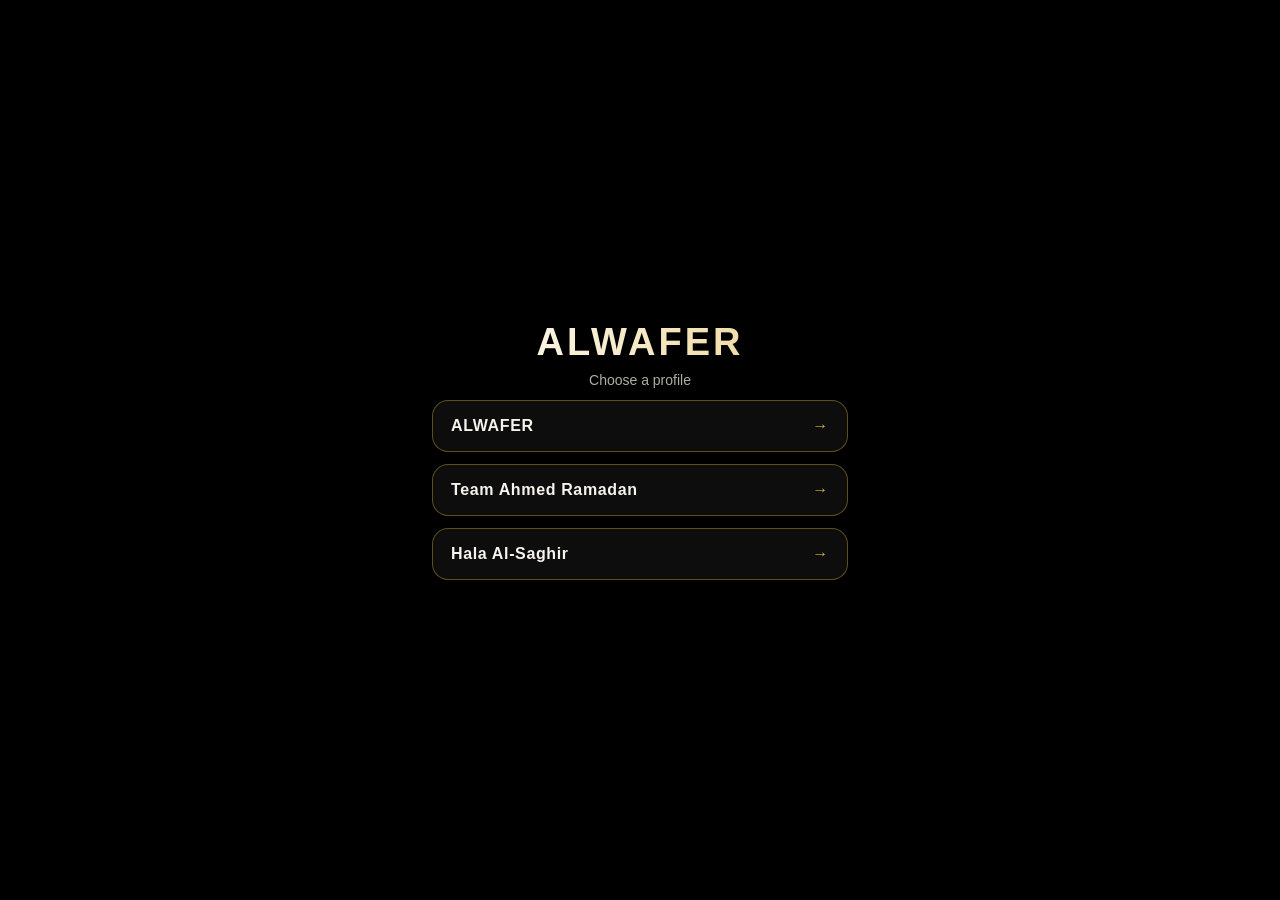
==== index.html @ 509f0a4c "fix(public): hard-lock artwork renderer inline in index.html (no card path) Root cause: server is pr" ====
<!DOCTYPE html>
<html lang="en">
<head>
  <meta charset="utf-8" />
  <meta name="viewport" content="width=device-width, initial-scale=1, viewport-fit=cover" />
  <meta name="theme-color" content="#000000" />
  <meta name="color-scheme" content="dark" />
  <title>ALWAFER</title>
  <meta name="description" content="Official ALWAFER Agency links, channels, and joining access." />
  <meta property="og:title" content="ALWAFER" />
  <meta property="og:description" content="Official links, channels, and agency access." />
  <meta property="og:type" content="website" />
  <meta property="og:image" content="/assets/page-alwafer.png" />
  <link rel="icon" href="data:image/svg+xml,%3Csvg xmlns='http://www.w3.org/2000/svg' viewBox='0 0 64 64'%3E%3Crect width='64' height='64' rx='16' fill='%230a0a0c'/%3E%3Ctext x='50%25' y='54%25' font-size='34' font-family='Georgia,serif' fill='%23d4af37' text-anchor='middle' dominant-baseline='middle'%3EA%3C/text%3E%3C/svg%3E" />

  <!-- CRITICAL inline styles: the visible artwork layer does NOT depend on any
       external CSS, so a stale cached stylesheet can never produce a card UI. -->
  <style>
    html,body{margin:0;padding:0;background:#000;min-height:100%}
    body{font-family:ui-sans-serif,-apple-system,"Segoe UI",Roboto,"Helvetica Neue",Arial,"Noto Sans","Noto Sans Arabic",sans-serif;color:#f5f3ec;-webkit-font-smoothing:antialiased}
    #app{min-height:100vh;min-height:100dvh}
    .profile-art-shell{min-height:100vh;min-height:100dvh;display:flex;align-items:center;justify-content:center;background:#000;padding:16px 0}
    .artwork-frame{position:relative;width:100%;max-width:440px;margin:0 auto;background:#000;line-height:0}
    .profile-art{display:block;width:100%;height:auto;-webkit-user-drag:none;user-select:none}
    .hotspot{position:absolute;display:block;background:transparent;border:0;border-radius:12px;-webkit-tap-highlight-color:transparent;z-index:2}
    .hotspot.is-disabled{cursor:default}
    .hotspot:focus-visible{outline:2px solid #d4af37;outline-offset:2px}
    .artwork-frame.debug .hotspot{background:rgba(212,175,55,.22);outline:1px solid #d4af37}
    .artwork-frame.debug .hotspot.is-disabled{background:rgba(255,80,80,.22);outline:1px solid #ff5050}
    .visually-hidden{position:absolute!important;width:1px;height:1px;padding:0;margin:-1px;overflow:hidden;clip:rect(0,0,0,0);white-space:nowrap;border:0}
    .selector-shell{max-width:460px;margin:0 auto;min-height:100vh;min-height:100dvh;display:flex;flex-direction:column;justify-content:center;padding:32px 22px;text-align:center}
    .selector-title{font-size:clamp(28px,9vw,38px);font-weight:800;letter-spacing:.08em;margin:0;background:linear-gradient(92deg,#fff,#ecd28a);-webkit-background-clip:text;background-clip:text;color:transparent}
    .selector-sub{color:#b0ada4;margin:8px 0 0;font-size:14px}
    .selector-item{display:flex;align-items:center;justify-content:space-between;margin-top:12px;padding:16px 18px;border-radius:16px;text-decoration:none;color:#f5f3ec;background:rgba(255,255,255,.05);border:1px solid rgba(212,175,55,.4);font-weight:800;letter-spacing:.04em}
    .selector-item .arw{color:#d4af37}
  </style>
  <!-- Optional full stylesheet (new immutable filename). Critical CSS above
       already guarantees the artwork renders without it. -->
  <link rel="stylesheet" href="styles.artwork.v2.css" />
</head>
<body>
  <div id="app"><noscript>Please enable JavaScript to view this page.</noscript></div>

  <!-- ===================================================================
       INLINE public renderer. The visible page is ONE <img class="profile-art">
       plus transparent <a class="hotspot"> overlays. There is NO external
       public JS dependency, so the page can never render a CSS/card UI even if
       a stale app.js/styles.css is cached. Link enable/URL state is enhanced
       from data/link-settings.json (regions stay active by default).
       =================================================================== -->
  <script>
  (function () {
    "use strict";
    var ART = { mustafa: "assets/page-alwafer.png", ahmed: "assets/page-ahmed.png", hala: "assets/page-hala.png" };
    var NAMES = { mustafa: "ALWAFER", ahmed: "Team Ahmed Ramadan", hala: "Hala Al-Saghir" };
    var ORDER = ["mustafa", "ahmed", "hala"];
    var REGION = {
      mena: "https://www.tiktok.com/t/ZMAN6Bu2W/", uk: "https://www.tiktok.com/t/ZSxoyPd4W/",
      fr: "https://www.tiktok.com/t/ZSxoAQrsm/", de: "https://www.tiktok.com/t/ZSQ1b63XY/",
      tr: "https://www.tiktok.com/t/ZSxoUt6A7/", cca: "https://www.tiktok.com/t/ZSxECjfqx/"
    };
    var BTN_LEFT = 7.5, BTN_W = 85, CHIP_W = 11.2, CHIP_H = 3.8;
    var CHIP_LEFT = { mena: 12.6, uk: 25.2, fr: 37.8, de: 50.2, tr: 62.8, cca: 75.4 };
    var PLATS = [["youtube","YouTube"],["tiktok","TikTok"],["telegram","Telegram"],["instagram","Instagram"],["whatsapp","WhatsApp"],["website","Website"]];
    var LAYOUT = {
      mustafa: { apply:[37.4,6.4], youtube:[44.3,5.4], tiktok:[50.4,5.4], telegram:[56.2,5.4], instagram:[62.2,5.4], whatsapp:[68.2,5.4], website:[74.0,5.7], chipTop:86.9 },
      ahmed:   { apply:[39.8,6.7], youtube:[47.6,5.4], tiktok:[54.0,5.4], telegram:[60.1,5.4], instagram:[66.3,5.4], whatsapp:[72.4,5.4], website:[78.6,5.7], chipTop:90.6 },
      hala:    { apply:[39.9,6.7], youtube:[47.6,5.4], tiktok:[54.0,5.4], telegram:[60.1,5.4], instagram:[66.4,5.4], whatsapp:[72.6,5.4], website:[79.0,5.7], chipTop:89.6 }
    };
    function overlayFor(key) {
      var L = LAYOUT[key], o = [];
      o.push({ k:"apply", kind:"apply", label:"Apply to Join the Agency", left:BTN_LEFT, width:BTN_W, top:L.apply[0], height:L.apply[1] });
      PLATS.forEach(function (p) { var t = L[p[0]]; o.push({ k:p[0], kind:"platform", label:p[1], left:BTN_LEFT, width:BTN_W, top:t[0], height:t[1] }); });
      ["mena","uk","fr","de","tr","cca"].forEach(function (r) { o.push({ k:r, kind:"region", region:r, label:r.toUpperCase(), left:CHIP_LEFT[r], width:CHIP_W, top:L.chipTop, height:CHIP_H }); });
      return o;
    }
    function isNav(u) { if (typeof u !== "string") return false; u = u.trim(); if (!u || u.charAt(0) === "#") return false; return /^(https?:|mailto:|tel:|\/)/i.test(u); }
    function safe(u) { if (typeof u !== "string") return "#"; u = u.trim(); if (!u) return "#"; var m = u.match(/^([a-zA-Z][a-zA-Z0-9+.\-]*):/); if (m && ["http","https","mailto","tel"].indexOf(m[1].toLowerCase()) < 0) return "#"; return u; }
    function resolveKey() {
      var k = "";
      try { var m = (location.search || "").match(/[?&]profile=([^&]+)/); if (m) k = decodeURIComponent(m[1]).toLowerCase(); } catch (e) {}
      if (!k && location.hash) k = location.hash.replace(/^#/, "").toLowerCase();
      return ART[k] ? k : "";
    }
    function zoneState(z, key, settings) {
      var link = null;
      if (settings) { if (z.kind === "region") link = (settings.sharedRegions || {})[z.k]; else { var p = (settings.profiles || {})[key]; if (p && p.links) link = p.links[z.k]; } }
      if (link && typeof link === "object") { var u = typeof link.url === "string" ? link.url : ""; var en = link.enabled === true; return { url: u, nav: en && isNav(u) }; }
      if (z.kind === "region") { var ru = REGION[z.k] || ""; return { url: ru, nav: isNav(ru) }; }
      return { url: "", nav: false };
    }
    function el(t, c) { var n = document.createElement(t); if (c) n.className = c; return n; }
    function render(key, settings) {
      var app = document.getElementById("app"); if (!app) return;
      while (app.firstChild) app.removeChild(app.firstChild);
      document.documentElement.setAttribute("data-view", key ? "artwork" : "selector");
      if (!key) {
        var sh = el("main", "selector-shell");
        var h = el("h1", "selector-title"); h.textContent = "ALWAFER"; sh.appendChild(h);
        var sb = el("p", "selector-sub"); sb.textContent = "Choose a profile"; sh.appendChild(sb);
        ORDER.forEach(function (kk) { var a = el("a", "selector-item"); a.href = "?profile=" + kk; a.textContent = NAMES[kk]; var ar = el("span", "arw"); ar.textContent = "→"; a.appendChild(ar); sh.appendChild(a); });
        app.appendChild(sh); document.title = "ALWAFER"; return;
      }
      var shell = el("main", "profile-art-shell"); shell.setAttribute("data-profile", key);
      var frame = el("div", "artwork-frame" + (/[?&]hotspots=1\b/.test(location.search) ? " debug" : ""));
      var img = el("img", "profile-art"); img.src = safe(ART[key]); img.alt = NAMES[key]; img.setAttribute("decoding", "async"); frame.appendChild(img);
      overlayFor(key).forEach(function (z) {
        var st = zoneState(z, key, settings);
        var a = el("a", "hotspot hotspot--" + z.kind + " " + (z.kind === "region" ? "region-" + z.region : z.k) + (st.nav ? "" : " is-disabled"));
        a.setAttribute("aria-label", z.label); a.setAttribute("data-hotspot", z.k);
        a.style.cssText = "top:" + z.top + "%;left:" + z.left + "%;width:" + z.width + "%;height:" + z.height + "%;";
        if (st.nav) { a.href = safe(st.url); if (/^https?:\/\//i.test(st.url)) { a.target = "_blank"; a.rel = "noopener noreferrer"; } }
        else { a.href = "#"; a.setAttribute("aria-disabled", "true"); a.addEventListener("click", function (e) { e.preventDefault(); }); }
        var s = el("span", "visually-hidden"); s.textContent = z.label; a.appendChild(s);
        frame.appendChild(a);
      });
      shell.appendChild(frame);
      var vh = el("div", "visually-hidden"); var t = el("h1"); t.textContent = NAMES[key]; vh.appendChild(t); shell.appendChild(vh);
      app.appendChild(shell);
      document.title = NAMES[key] + " — ALWAFER";
    }
    function enhance(key) {
      if (typeof fetch === "undefined") return;
      fetch("/data/link-settings.json", { cache: "no-store" }).then(function (r) { return r.ok ? r.json() : null; }).then(function (s) { if (s) render(key, s); }).catch(function () {});
    }
    function boot() { var key = resolveKey(); render(key, null); enhance(key); }
    boot();
    window.addEventListener("hashchange", boot);
    window.addEventListener("popstate", boot);
  })();
  </script>
</body>
</html>
---- styles.artwork.v2.css ----
/* =====================================================================
 * styles.css — ALWAFER Link Hub  (APPROVED-ARTWORK / overlay mode)
 * The visible page IS the approved 9:16 artwork image. Transparent
 * hotspot anchors are overlaid on top. No cards / monograms / text UI.
 * ===================================================================== */

* { box-sizing: border-box; }
html, body { margin: 0; padding: 0; }

html, body {
  background: #000;
  min-height: 100%;
}

body {
  font-family: ui-sans-serif, -apple-system, "Segoe UI", Roboto, "Helvetica Neue",
    Arial, "Noto Sans", "Noto Sans Arabic", sans-serif;
  color: #f5f3ec;
  -webkit-font-smoothing: antialiased;
  min-height: 100vh;
  min-height: 100dvh;
}

.app { min-height: 100vh; min-height: 100dvh; }

/* --------------------- profile = approved artwork ------------------- */
.profile-art-shell {
  min-height: 100vh;
  min-height: 100dvh;
  width: 100%;
  display: flex;
  align-items: center;        /* center the artwork on the black page */
  justify-content: center;
  padding: 16px 0;
  background: #000;
}

/* The artwork frame keeps the image's natural 9:16 ratio. Hotspots are
   positioned in % of THIS frame, so they scale with the image. */
.artwork-frame {
  position: relative;
  width: 100%;
  max-width: 440px;       /* desktop: centered, sensible max width */
  margin: 0 auto;
  background: #000;
  line-height: 0;         /* kill inline-image gap */
}

.profile-art {
  display: block;
  width: 100%;
  height: auto;
  user-select: none;
  -webkit-user-drag: none;
}

/* Transparent clickable zones overlaid on the artwork's buttons. */
.hotspot {
  position: absolute;
  display: block;
  background: transparent;
  border: 0;
  -webkit-tap-highlight-color: transparent;
  cursor: pointer;
  z-index: 2;
  border-radius: 12px;
}
.hotspot.is-disabled { cursor: default; }
.hotspot:focus-visible {
  outline: 2px solid #d4af37;
  outline-offset: 2px;
}

/* Debug mode: /?profile=...&hotspots=1 outlines the zones for tuning. */
.artwork-frame.debug .hotspot {
  background: rgba(212, 175, 55, 0.22);
  outline: 1px solid #d4af37;
}
.artwork-frame.debug .hotspot.is-disabled {
  background: rgba(255, 80, 80, 0.22);
  outline: 1px solid #ff5050;
}

/* --------------------- visually-hidden (a11y) ----------------------- */
.visually-hidden {
  position: absolute !important;
  width: 1px; height: 1px;
  padding: 0; margin: -1px;
  overflow: hidden;
  clip: rect(0, 0, 0, 0);
  white-space: nowrap;
  border: 0;
}

/* --------------------------- selector ------------------------------- */
.selector-shell {
  max-width: 460px;
  margin: 0 auto;
  min-height: 100vh;
  min-height: 100dvh;
  display: flex;
  flex-direction: column;
  justify-content: center;
  padding: 32px 22px;
  text-align: center;
}
.selector-title {
  font-size: clamp(28px, 9vw, 38px);
  font-weight: 800;
  letter-spacing: 0.08em;
  margin: 0;
  background: linear-gradient(92deg, #fff, #ecd28a);
  -webkit-background-clip: text; background-clip: text; color: transparent;
}
.selector-subtitle { margin: 8px 0 0; color: #b0ada4; font-size: 14px; }
.selector-grid { margin-top: 26px; display: flex; flex-direction: column; gap: 12px; }
.selector-item {
  display: flex; align-items: center; justify-content: space-between;
  padding: 16px 18px; border-radius: 16px;
  text-decoration: none; color: #f5f3ec;
  background: rgba(255, 255, 255, 0.05);
  border: 1px solid rgba(212, 175, 55, 0.4);
  transition: transform 0.18s ease, background 0.2s ease, box-shadow 0.2s ease;
}
.selector-item:hover {
  transform: translateY(-2px);
  background: rgba(212, 175, 55, 0.1);
  box-shadow: 0 12px 28px rgba(0, 0, 0, 0.5);
}
.selector-name { font-weight: 800; letter-spacing: 0.04em; }
.selector-arrow { color: #d4af37; font-size: 20px; }

@media (prefers-reduced-motion: reduce) {
  * { animation: none !important; transition: none !important; }
}
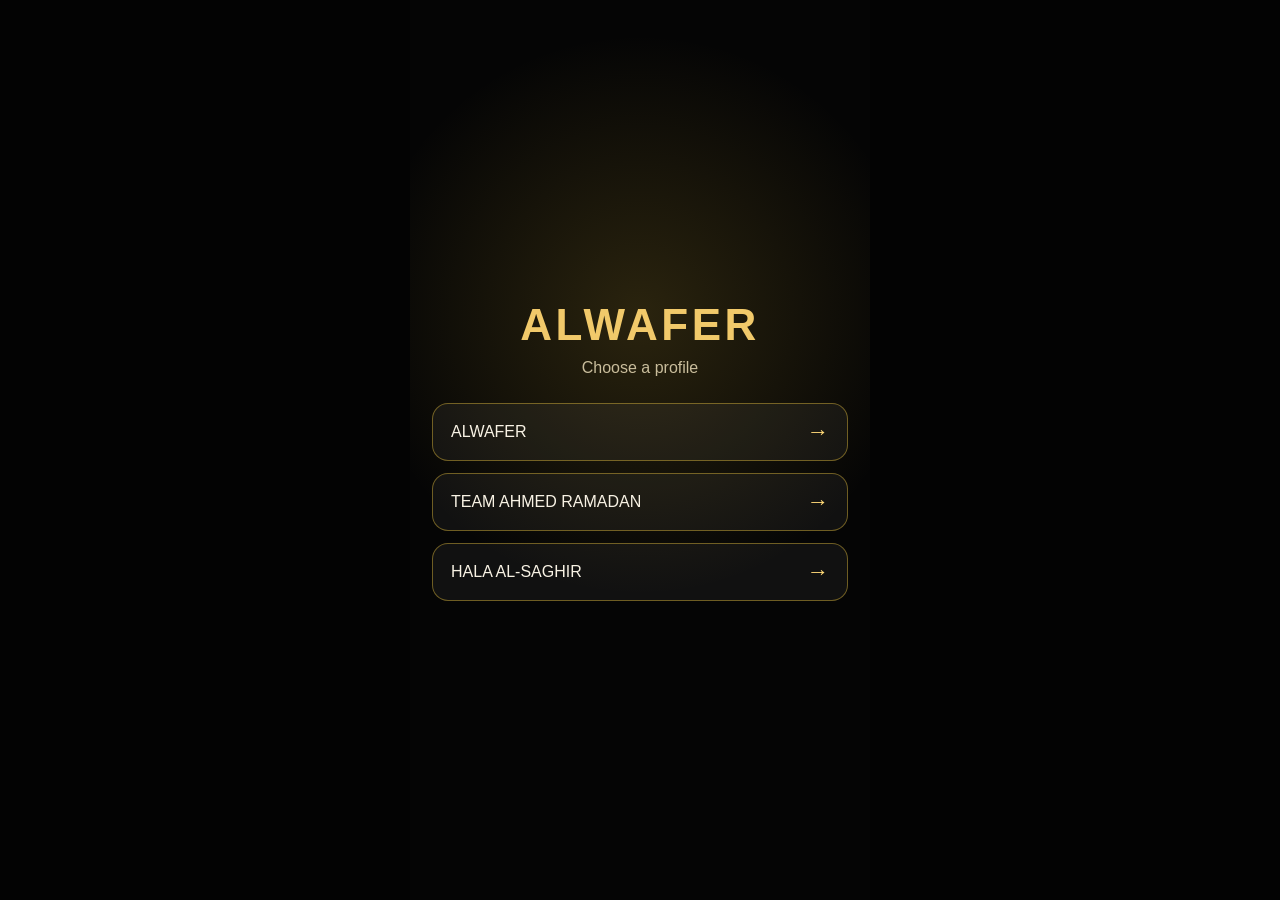
==== commit cbb5dd72: "Build functional public dashboards and admin editor" ====
--- a/index.html
+++ b/index.html
@@ -1,133 +1,20 @@
 <!DOCTYPE html>
-<html lang="en">
+<html lang="en" dir="ltr">
 <head>
   <meta charset="utf-8" />
   <meta name="viewport" content="width=device-width, initial-scale=1, viewport-fit=cover" />
-  <meta name="theme-color" content="#000000" />
+  <meta name="theme-color" content="#050506" />
   <meta name="color-scheme" content="dark" />
   <title>ALWAFER</title>
-  <meta name="description" content="Official ALWAFER Agency links, channels, and joining access." />
+  <meta name="description" content="Official ALWAFER Agency public dashboards, creator links, and joining access." />
   <meta property="og:title" content="ALWAFER" />
   <meta property="og:description" content="Official links, channels, and agency access." />
   <meta property="og:type" content="website" />
   <meta property="og:image" content="/assets/page-alwafer.png" />
-  <link rel="icon" href="data:image/svg+xml,%3Csvg xmlns='http://www.w3.org/2000/svg' viewBox='0 0 64 64'%3E%3Crect width='64' height='64' rx='16' fill='%230a0a0c'/%3E%3Ctext x='50%25' y='54%25' font-size='34' font-family='Georgia,serif' fill='%23d4af37' text-anchor='middle' dominant-baseline='middle'%3EA%3C/text%3E%3C/svg%3E" />
-
-  <!-- CRITICAL inline styles: the visible artwork layer does NOT depend on any
-       external CSS, so a stale cached stylesheet can never produce a card UI. -->
-  <style>
-    html,body{margin:0;padding:0;background:#000;min-height:100%}
-    body{font-family:ui-sans-serif,-apple-system,"Segoe UI",Roboto,"Helvetica Neue",Arial,"Noto Sans","Noto Sans Arabic",sans-serif;color:#f5f3ec;-webkit-font-smoothing:antialiased}
-    #app{min-height:100vh;min-height:100dvh}
-    .profile-art-shell{min-height:100vh;min-height:100dvh;display:flex;align-items:center;justify-content:center;background:#000;padding:16px 0}
-    .artwork-frame{position:relative;width:100%;max-width:440px;margin:0 auto;background:#000;line-height:0}
-    .profile-art{display:block;width:100%;height:auto;-webkit-user-drag:none;user-select:none}
-    .hotspot{position:absolute;display:block;background:transparent;border:0;border-radius:12px;-webkit-tap-highlight-color:transparent;z-index:2}
-    .hotspot.is-disabled{cursor:default}
-    .hotspot:focus-visible{outline:2px solid #d4af37;outline-offset:2px}
-    .artwork-frame.debug .hotspot{background:rgba(212,175,55,.22);outline:1px solid #d4af37}
-    .artwork-frame.debug .hotspot.is-disabled{background:rgba(255,80,80,.22);outline:1px solid #ff5050}
-    .visually-hidden{position:absolute!important;width:1px;height:1px;padding:0;margin:-1px;overflow:hidden;clip:rect(0,0,0,0);white-space:nowrap;border:0}
-    .selector-shell{max-width:460px;margin:0 auto;min-height:100vh;min-height:100dvh;display:flex;flex-direction:column;justify-content:center;padding:32px 22px;text-align:center}
-    .selector-title{font-size:clamp(28px,9vw,38px);font-weight:800;letter-spacing:.08em;margin:0;background:linear-gradient(92deg,#fff,#ecd28a);-webkit-background-clip:text;background-clip:text;color:transparent}
-    .selector-sub{color:#b0ada4;margin:8px 0 0;font-size:14px}
-    .selector-item{display:flex;align-items:center;justify-content:space-between;margin-top:12px;padding:16px 18px;border-radius:16px;text-decoration:none;color:#f5f3ec;background:rgba(255,255,255,.05);border:1px solid rgba(212,175,55,.4);font-weight:800;letter-spacing:.04em}
-    .selector-item .arw{color:#d4af37}
-  </style>
-  <!-- Optional full stylesheet (new immutable filename). Critical CSS above
-       already guarantees the artwork renders without it. -->
-  <link rel="stylesheet" href="styles.artwork.v2.css" />
+  <link rel="stylesheet" href="/styles.css" />
 </head>
 <body>
-  <div id="app"><noscript>Please enable JavaScript to view this page.</noscript></div>
-
-  <!-- ===================================================================
-       INLINE public renderer. The visible page is ONE <img class="profile-art">
-       plus transparent <a class="hotspot"> overlays. There is NO external
-       public JS dependency, so the page can never render a CSS/card UI even if
-       a stale app.js/styles.css is cached. Link enable/URL state is enhanced
-       from data/link-settings.json (regions stay active by default).
-       =================================================================== -->
-  <script>
-  (function () {
-    "use strict";
-    var ART = { mustafa: "assets/page-alwafer.png", ahmed: "assets/page-ahmed.png", hala: "assets/page-hala.png" };
-    var NAMES = { mustafa: "ALWAFER", ahmed: "Team Ahmed Ramadan", hala: "Hala Al-Saghir" };
-    var ORDER = ["mustafa", "ahmed", "hala"];
-    var REGION = {
-      mena: "https://www.tiktok.com/t/ZMAN6Bu2W/", uk: "https://www.tiktok.com/t/ZSxoyPd4W/",
-      fr: "https://www.tiktok.com/t/ZSxoAQrsm/", de: "https://www.tiktok.com/t/ZSQ1b63XY/",
-      tr: "https://www.tiktok.com/t/ZSxoUt6A7/", cca: "https://www.tiktok.com/t/ZSxECjfqx/"
-    };
-    var BTN_LEFT = 7.5, BTN_W = 85, CHIP_W = 11.2, CHIP_H = 3.8;
-    var CHIP_LEFT = { mena: 12.6, uk: 25.2, fr: 37.8, de: 50.2, tr: 62.8, cca: 75.4 };
-    var PLATS = [["youtube","YouTube"],["tiktok","TikTok"],["telegram","Telegram"],["instagram","Instagram"],["whatsapp","WhatsApp"],["website","Website"]];
-    var LAYOUT = {
-      mustafa: { apply:[37.4,6.4], youtube:[44.3,5.4], tiktok:[50.4,5.4], telegram:[56.2,5.4], instagram:[62.2,5.4], whatsapp:[68.2,5.4], website:[74.0,5.7], chipTop:86.9 },
-      ahmed:   { apply:[39.8,6.7], youtube:[47.6,5.4], tiktok:[54.0,5.4], telegram:[60.1,5.4], instagram:[66.3,5.4], whatsapp:[72.4,5.4], website:[78.6,5.7], chipTop:90.6 },
-      hala:    { apply:[39.9,6.7], youtube:[47.6,5.4], tiktok:[54.0,5.4], telegram:[60.1,5.4], instagram:[66.4,5.4], whatsapp:[72.6,5.4], website:[79.0,5.7], chipTop:89.6 }
-    };
-    function overlayFor(key) {
-      var L = LAYOUT[key], o = [];
-      o.push({ k:"apply", kind:"apply", label:"Apply to Join the Agency", left:BTN_LEFT, width:BTN_W, top:L.apply[0], height:L.apply[1] });
-      PLATS.forEach(function (p) { var t = L[p[0]]; o.push({ k:p[0], kind:"platform", label:p[1], left:BTN_LEFT, width:BTN_W, top:t[0], height:t[1] }); });
-      ["mena","uk","fr","de","tr","cca"].forEach(function (r) { o.push({ k:r, kind:"region", region:r, label:r.toUpperCase(), left:CHIP_LEFT[r], width:CHIP_W, top:L.chipTop, height:CHIP_H }); });
-      return o;
-    }
-    function isNav(u) { if (typeof u !== "string") return false; u = u.trim(); if (!u || u.charAt(0) === "#") return false; return /^(https?:|mailto:|tel:|\/)/i.test(u); }
-    function safe(u) { if (typeof u !== "string") return "#"; u = u.trim(); if (!u) return "#"; var m = u.match(/^([a-zA-Z][a-zA-Z0-9+.\-]*):/); if (m && ["http","https","mailto","tel"].indexOf(m[1].toLowerCase()) < 0) return "#"; return u; }
-    function resolveKey() {
-      var k = "";
-      try { var m = (location.search || "").match(/[?&]profile=([^&]+)/); if (m) k = decodeURIComponent(m[1]).toLowerCase(); } catch (e) {}
-      if (!k && location.hash) k = location.hash.replace(/^#/, "").toLowerCase();
-      return ART[k] ? k : "";
-    }
-    function zoneState(z, key, settings) {
-      var link = null;
-      if (settings) { if (z.kind === "region") link = (settings.sharedRegions || {})[z.k]; else { var p = (settings.profiles || {})[key]; if (p && p.links) link = p.links[z.k]; } }
-      if (link && typeof link === "object") { var u = typeof link.url === "string" ? link.url : ""; var en = link.enabled === true; return { url: u, nav: en && isNav(u) }; }
-      if (z.kind === "region") { var ru = REGION[z.k] || ""; return { url: ru, nav: isNav(ru) }; }
-      return { url: "", nav: false };
-    }
-    function el(t, c) { var n = document.createElement(t); if (c) n.className = c; return n; }
-    function render(key, settings) {
-      var app = document.getElementById("app"); if (!app) return;
-      while (app.firstChild) app.removeChild(app.firstChild);
-      document.documentElement.setAttribute("data-view", key ? "artwork" : "selector");
-      if (!key) {
-        var sh = el("main", "selector-shell");
-        var h = el("h1", "selector-title"); h.textContent = "ALWAFER"; sh.appendChild(h);
-        var sb = el("p", "selector-sub"); sb.textContent = "Choose a profile"; sh.appendChild(sb);
-        ORDER.forEach(function (kk) { var a = el("a", "selector-item"); a.href = "?profile=" + kk; a.textContent = NAMES[kk]; var ar = el("span", "arw"); ar.textContent = "→"; a.appendChild(ar); sh.appendChild(a); });
-        app.appendChild(sh); document.title = "ALWAFER"; return;
-      }
-      var shell = el("main", "profile-art-shell"); shell.setAttribute("data-profile", key);
-      var frame = el("div", "artwork-frame" + (/[?&]hotspots=1\b/.test(location.search) ? " debug" : ""));
-      var img = el("img", "profile-art"); img.src = safe(ART[key]); img.alt = NAMES[key]; img.setAttribute("decoding", "async"); frame.appendChild(img);
-      overlayFor(key).forEach(function (z) {
-        var st = zoneState(z, key, settings);
-        var a = el("a", "hotspot hotspot--" + z.kind + " " + (z.kind === "region" ? "region-" + z.region : z.k) + (st.nav ? "" : " is-disabled"));
-        a.setAttribute("aria-label", z.label); a.setAttribute("data-hotspot", z.k);
-        a.style.cssText = "top:" + z.top + "%;left:" + z.left + "%;width:" + z.width + "%;height:" + z.height + "%;";
-        if (st.nav) { a.href = safe(st.url); if (/^https?:\/\//i.test(st.url)) { a.target = "_blank"; a.rel = "noopener noreferrer"; } }
-        else { a.href = "#"; a.setAttribute("aria-disabled", "true"); a.addEventListener("click", function (e) { e.preventDefault(); }); }
-        var s = el("span", "visually-hidden"); s.textContent = z.label; a.appendChild(s);
-        frame.appendChild(a);
-      });
-      shell.appendChild(frame);
-      var vh = el("div", "visually-hidden"); var t = el("h1"); t.textContent = NAMES[key]; vh.appendChild(t); shell.appendChild(vh);
-      app.appendChild(shell);
-      document.title = NAMES[key] + " — ALWAFER";
-    }
-    function enhance(key) {
-      if (typeof fetch === "undefined") return;
-      fetch("/data/link-settings.json", { cache: "no-store" }).then(function (r) { return r.ok ? r.json() : null; }).then(function (s) { if (s) render(key, s); }).catch(function () {});
-    }
-    function boot() { var key = resolveKey(); render(key, null); enhance(key); }
-    boot();
-    window.addEventListener("hashchange", boot);
-    window.addEventListener("popstate", boot);
-  })();
-  </script>
+  <div id="app"><noscript>Please enable JavaScript to view the ALWAFER dashboard.</noscript></div>
+  <script src="/app.js" defer></script>
 </body>
 </html>
--- a/styles.css
+++ b/styles.css
@@ -0,0 +1,324 @@
+* { box-sizing: border-box; }
+html, body { margin: 0; padding: 0; min-height: 100%; background: #030303; }
+html { color-scheme: dark; }
+body {
+  min-height: 100vh;
+  min-height: 100dvh;
+  font-family: ui-sans-serif, -apple-system, "Segoe UI", Roboto, "Helvetica Neue", Arial, "Noto Sans", "Noto Sans Arabic", sans-serif;
+  color: #f7f0df;
+  -webkit-font-smoothing: antialiased;
+}
+a { color: inherit; }
+button, input, textarea { font: inherit; }
+#app { min-height: 100vh; min-height: 100dvh; }
+
+.public-dashboard {
+  min-height: 100vh;
+  min-height: 100dvh;
+  display: flex;
+  justify-content: center;
+  padding: 0;
+  background:
+    radial-gradient(circle at 50% 18%, rgba(255, 207, 110, 0.18), transparent 28rem),
+    radial-gradient(circle at 50% 50%, rgba(166, 112, 24, 0.18), transparent 32rem),
+    linear-gradient(180deg, #020202 0%, #0a0a0b 50%, #020202 100%);
+}
+.dashboard-card {
+  position: relative;
+  width: min(100%, 440px);
+  min-height: 100vh;
+  padding: 32px 26px 28px;
+  overflow: hidden;
+  background:
+    radial-gradient(ellipse at 50% 28%, rgba(205, 146, 43, 0.18), transparent 35%),
+    linear-gradient(180deg, rgba(16, 16, 17, 0.94), rgba(5, 5, 6, 0.98));
+  border-left: 2px solid rgba(212, 175, 55, 0.18);
+  border-right: 2px solid rgba(212, 175, 55, 0.18);
+  box-shadow: 0 0 0 1px rgba(0,0,0,.9), 0 24px 80px rgba(0,0,0,.7);
+}
+.dashboard-card::before {
+  content: "";
+  position: absolute;
+  inset: 105px -70px auto;
+  height: 430px;
+  border-radius: 50%;
+  border: 1px solid rgba(212, 175, 55, 0.22);
+  box-shadow: inset 0 0 70px rgba(212, 175, 55, 0.12);
+  pointer-events: none;
+}
+.dashboard-card::after {
+  content: "";
+  position: absolute;
+  inset: 0;
+  background-image:
+    radial-gradient(circle, rgba(244, 197, 93, 0.35) 0 1px, transparent 1px);
+  background-size: 37px 53px;
+  opacity: .08;
+  pointer-events: none;
+}
+.dashboard-card > * { position: relative; z-index: 1; }
+
+.language-pill {
+  display: inline-flex;
+  align-items: center;
+  gap: 12px;
+  min-height: 48px;
+  padding: 0 18px;
+  border: 1px solid rgba(212, 175, 55, 0.48);
+  border-radius: 999px;
+  color: #f1c96a;
+  background: rgba(0,0,0,.34);
+  font-weight: 700;
+}
+.language-pill .divider { color: rgba(255,255,255,.62); }
+.profile-switcher {
+  position: absolute;
+  top: 28px;
+  right: 26px;
+  z-index: 3;
+}
+.switcher-button {
+  width: 50px;
+  height: 50px;
+  border-radius: 18px;
+  border: 1px solid rgba(212, 175, 55, 0.48);
+  background: rgba(0,0,0,.34);
+  color: #f1c96a;
+  cursor: pointer;
+  font-weight: 900;
+  letter-spacing: 3px;
+}
+.switcher-button:focus-visible,
+.switcher-item:focus-visible,
+.dash-button:focus-visible,
+.region-chip:focus-visible {
+  outline: 2px solid #f4cc75;
+  outline-offset: 3px;
+}
+.switcher-menu {
+  position: absolute;
+  top: 58px;
+  right: 0;
+  width: 225px;
+  padding: 8px;
+  border-radius: 16px;
+  border: 1px solid rgba(212, 175, 55, 0.45);
+  background: rgba(10, 10, 12, 0.98);
+  box-shadow: 0 20px 60px rgba(0,0,0,.65);
+}
+.switcher-item {
+  display: block;
+  padding: 12px 13px;
+  border-radius: 12px;
+  color: #f8eed8;
+  text-decoration: none;
+  font-weight: 700;
+  letter-spacing: .02em;
+}
+.switcher-item:hover,
+.switcher-item.is-active { background: rgba(212, 175, 55, 0.14); color: #ffd979; }
+
+.profile-avatar {
+  width: 172px;
+  height: 172px;
+  margin: 22px auto 24px;
+  padding: 5px;
+  border-radius: 999px;
+  background: linear-gradient(135deg, #fff1ac, #b5761e 48%, #ffd978);
+  box-shadow: 0 0 38px rgba(255, 204, 91, .36), 0 0 0 5px rgba(0,0,0,.42);
+}
+.profile-image {
+  display: block;
+  width: 100%;
+  height: 100%;
+  object-fit: cover;
+  object-position: center top;
+  border-radius: inherit;
+  background: #080808;
+}
+.profile-title {
+  margin: 0;
+  text-align: center;
+  font-size: clamp(36px, 9vw, 50px);
+  line-height: .98;
+  letter-spacing: .045em;
+  font-weight: 900;
+  color: #f1c96a;
+  text-shadow: 0 2px 0 rgba(0,0,0,.5), 0 16px 34px rgba(0,0,0,.65);
+}
+.profile-subtitle {
+  margin: 9px 0 0;
+  text-align: center;
+  font-size: clamp(20px, 5.2vw, 28px);
+  color: #ffd978;
+}
+.gold-divider {
+  width: 180px;
+  height: 15px;
+  margin: 10px auto 8px;
+  background: linear-gradient(90deg, transparent, rgba(212,175,55,.7), transparent);
+  position: relative;
+}
+.gold-divider::after {
+  content: "✦";
+  position: absolute;
+  left: 50%;
+  top: 50%;
+  transform: translate(-50%, -50%);
+  color: #ffd978;
+  font-size: 14px;
+}
+.profile-tagline {
+  margin: 0 auto 26px;
+  max-width: 360px;
+  text-align: center;
+  white-space: pre-line;
+  color: #f2e5c8;
+  font-size: 15px;
+  line-height: 1.55;
+}
+
+.dashboard-links {
+  display: flex;
+  flex-direction: column;
+  gap: 12px;
+}
+.dash-button {
+  min-height: 78px;
+  display: grid;
+  grid-template-columns: 58px 1fr 24px;
+  align-items: center;
+  gap: 14px;
+  padding: 11px 18px;
+  border: 1px solid rgba(212, 175, 55, .72);
+  border-radius: 18px;
+  background: linear-gradient(135deg, rgba(255,255,255,.055), rgba(255,255,255,.015));
+  color: #f8f2e4;
+  text-decoration: none;
+  box-shadow: inset 0 1px 0 rgba(255,255,255,.06), 0 10px 26px rgba(0,0,0,.36);
+  transition: transform .18s ease, border-color .18s ease, background .18s ease;
+}
+.dash-button:not(.is-disabled):hover {
+  transform: translateY(-1px);
+  border-color: #ffd978;
+  background: linear-gradient(135deg, rgba(212, 175, 55, .15), rgba(255,255,255,.025));
+}
+.dash-button.is-disabled { opacity: .62; cursor: default; }
+.dash-icon {
+  width: 44px;
+  height: 44px;
+  display: grid;
+  place-items: center;
+  border-radius: 50%;
+  color: #111;
+  background: linear-gradient(135deg, #ffdf89, #bb8129);
+  font-size: 23px;
+  font-weight: 900;
+}
+.dash-labels {
+  display: flex;
+  flex-direction: column;
+  min-width: 0;
+}
+.dash-label-main {
+  font-size: 20px;
+  font-weight: 700;
+  letter-spacing: .01em;
+}
+.dash-label-sub {
+  margin-top: 3px;
+  color: #f4c96c;
+  font-size: 16px;
+}
+.dash-chevron {
+  color: #ffd978;
+  font-size: 44px;
+  line-height: 1;
+}
+
+.section-divider {
+  height: 1px;
+  margin: 24px 0 18px;
+  background: linear-gradient(90deg, transparent, rgba(212,175,55,.65), transparent);
+}
+.regions-title {
+  margin: 0 0 14px;
+  text-align: center;
+  color: #ffd978;
+  font-size: 19px;
+  letter-spacing: .02em;
+}
+.regions-grid {
+  display: grid;
+  grid-template-columns: repeat(3, 1fr);
+  gap: 10px;
+}
+.region-chip {
+  min-height: 48px;
+  display: grid;
+  place-items: center;
+  padding: 0 10px;
+  border: 1px solid rgba(212, 175, 55, .72);
+  border-radius: 14px;
+  background: rgba(255,255,255,.035);
+  color: #ffd978;
+  text-decoration: none;
+  font-weight: 800;
+}
+.region-chip:not(.is-disabled):hover { background: rgba(212,175,55,.14); }
+.powered {
+  margin: 28px 0 0;
+  text-align: center;
+  color: rgba(255,255,255,.42);
+  letter-spacing: .18em;
+  font-size: 12px;
+}
+
+.selector-shell {
+  max-width: 460px;
+  margin: 0 auto;
+  min-height: 100vh;
+  min-height: 100dvh;
+  display: flex;
+  flex-direction: column;
+  justify-content: center;
+  padding: 32px 22px;
+  text-align: center;
+  background: radial-gradient(circle at 50% 35%, rgba(212,175,55,.18), transparent 280px), #050505;
+}
+.selector-title {
+  font-size: clamp(32px, 10vw, 44px);
+  font-weight: 900;
+  letter-spacing: .08em;
+  margin: 0;
+  color: #f1c96a;
+}
+.selector-subtitle { margin: 9px 0 0; color: #c9bd9c; }
+.selector-grid { margin-top: 26px; display: flex; flex-direction: column; gap: 12px; }
+.selector-item {
+  display: flex;
+  align-items: center;
+  justify-content: space-between;
+  min-height: 58px;
+  padding: 0 18px;
+  border-radius: 16px;
+  text-decoration: none;
+  color: #f8f2e4;
+  background: rgba(255,255,255,.05);
+  border: 1px solid rgba(212,175,55,.48);
+}
+.selector-arrow { color: #ffd978; font-size: 22px; }
+
+@media (min-width: 760px) {
+  .public-dashboard { padding: 28px 0; }
+  .dashboard-card { min-height: auto; border-radius: 34px; }
+}
+@media (max-width: 380px) {
+  .dashboard-card { padding-left: 18px; padding-right: 18px; }
+  .dash-button { grid-template-columns: 50px 1fr 20px; min-height: 70px; }
+  .dash-label-main { font-size: 18px; }
+  .regions-grid { gap: 8px; }
+}
+@media (prefers-reduced-motion: reduce) {
+  * { animation: none !important; transition: none !important; }
+}
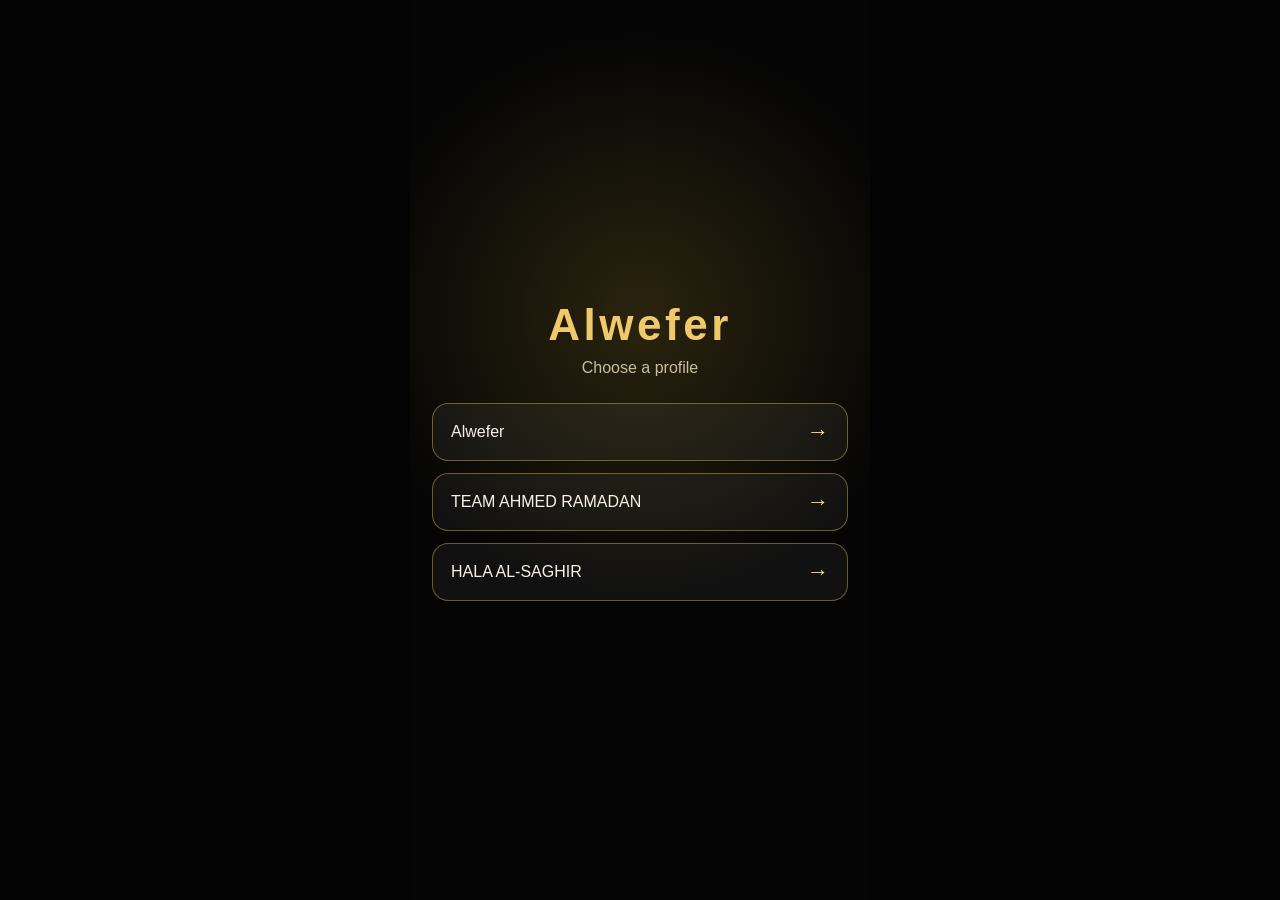
==== commit 9c50700c: "Use exact Alwefer branding on public hub" ====
--- a/index.html
+++ b/index.html
@@ -5,10 +5,10 @@
   <meta name="viewport" content="width=device-width, initial-scale=1, viewport-fit=cover" />
   <meta name="theme-color" content="#050506" />
   <meta name="color-scheme" content="dark" />
-  <title>ALWAFER</title>
-  <meta name="description" content="Official ALWAFER Agency public dashboards, creator links, and joining access." />
-  <meta property="og:title" content="ALWAFER" />
-  <meta property="og:description" content="Official links, channels, and agency access." />
+  <title>Alwefer</title>
+  <meta name="description" content="Official Alwefer public links, creator channels, and portfolio access." />
+  <meta property="og:title" content="Alwefer" />
+  <meta property="og:description" content="Official links, channels, and portfolio access." />
   <meta property="og:type" content="website" />
   <meta property="og:image" content="/assets/page-alwafer.png" />
   <link rel="stylesheet" href="/styles.css" />
--- a/styles.css
+++ b/styles.css
@@ -71,56 +71,15 @@
   font-weight: 700;
 }
 .language-pill .divider { color: rgba(255,255,255,.62); }
-.profile-switcher {
-  position: absolute;
-  top: 28px;
-  right: 26px;
-  z-index: 3;
-}
-.switcher-button {
-  width: 50px;
-  height: 50px;
-  border-radius: 18px;
-  border: 1px solid rgba(212, 175, 55, 0.48);
-  background: rgba(0,0,0,.34);
-  color: #f1c96a;
-  cursor: pointer;
-  font-weight: 900;
-  letter-spacing: 3px;
-}
-.switcher-button:focus-visible,
-.switcher-item:focus-visible,
 .dash-button:focus-visible,
 .region-chip:focus-visible {
   outline: 2px solid #f4cc75;
   outline-offset: 3px;
 }
-.switcher-menu {
-  position: absolute;
-  top: 58px;
-  right: 0;
-  width: 225px;
-  padding: 8px;
-  border-radius: 16px;
-  border: 1px solid rgba(212, 175, 55, 0.45);
-  background: rgba(10, 10, 12, 0.98);
-  box-shadow: 0 20px 60px rgba(0,0,0,.65);
-}
-.switcher-item {
-  display: block;
-  padding: 12px 13px;
-  border-radius: 12px;
-  color: #f8eed8;
-  text-decoration: none;
-  font-weight: 700;
-  letter-spacing: .02em;
-}
-.switcher-item:hover,
-.switcher-item.is-active { background: rgba(212, 175, 55, 0.14); color: #ffd979; }
 
 .profile-avatar {
-  width: 172px;
-  height: 172px;
+  width: 188px;
+  height: 188px;
   margin: 22px auto 24px;
   padding: 5px;
   border-radius: 999px;
@@ -132,9 +91,23 @@
   width: 100%;
   height: 100%;
   object-fit: cover;
-  object-position: center top;
+  object-position: center center;
   border-radius: inherit;
   background: #080808;
+}
+.profile-avatar--mustafa .profile-image {
+  object-fit: cover;
+  object-position: center center;
+}
+.profile-avatar--ahmed .profile-image {
+  object-fit: cover;
+  object-position: center center;
+  transform: scale(1.08);
+}
+.profile-avatar--hala .profile-image {
+  object-fit: cover;
+  object-position: center center;
+  transform: scale(1.1);
 }
 .profile-title {
   margin: 0;
@@ -145,12 +118,6 @@
   font-weight: 900;
   color: #f1c96a;
   text-shadow: 0 2px 0 rgba(0,0,0,.5), 0 16px 34px rgba(0,0,0,.65);
-}
-.profile-subtitle {
-  margin: 9px 0 0;
-  text-align: center;
-  font-size: clamp(20px, 5.2vw, 28px);
-  color: #ffd978;
 }
 .gold-divider {
   width: 180px;
@@ -250,7 +217,7 @@
 }
 .regions-grid {
   display: grid;
-  grid-template-columns: repeat(3, 1fr);
+  grid-template-columns: repeat(auto-fit, minmax(92px, 1fr));
   gap: 10px;
 }
 .region-chip {
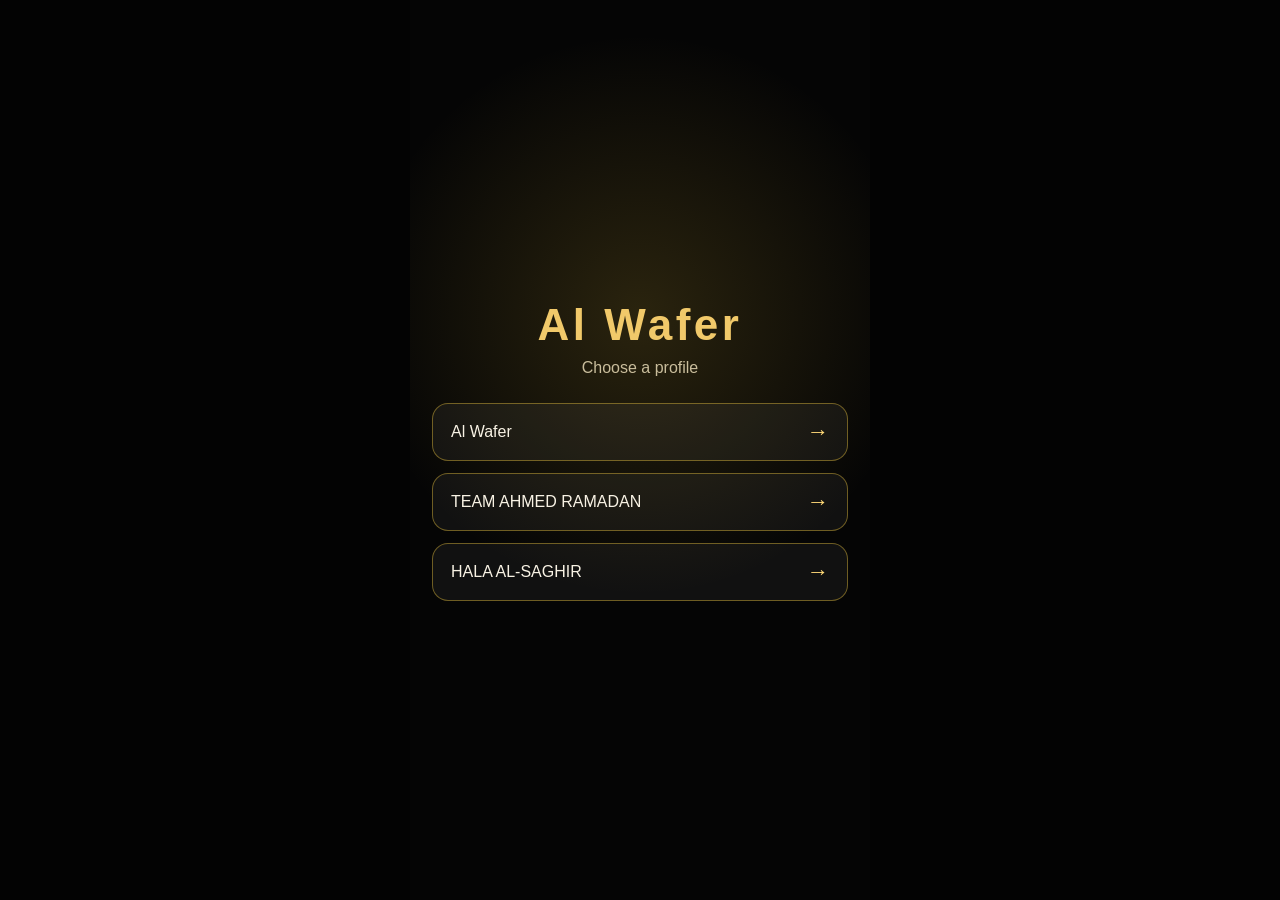
==== commit e70383a8: "Correct public brand spelling to Al Wafer" ====
--- a/index.html
+++ b/index.html
@@ -5,12 +5,12 @@
   <meta name="viewport" content="width=device-width, initial-scale=1, viewport-fit=cover" />
   <meta name="theme-color" content="#050506" />
   <meta name="color-scheme" content="dark" />
-  <title>Alwefer</title>
-  <meta name="description" content="Official Alwefer public links, creator channels, and portfolio access." />
-  <meta property="og:title" content="Alwefer" />
+  <link rel="icon" href="/assets/alwefer-mark.svg" type="image/svg+xml"><title>Al Wafer</title>
+  <meta name="description" content="Official Al Wafer public links, creator channels, and portfolio access." />
+  <meta property="og:title" content="Al Wafer" />
   <meta property="og:description" content="Official links, channels, and portfolio access." />
   <meta property="og:type" content="website" />
-  <meta property="og:image" content="/assets/page-alwafer.png" />
+  <meta property="og:image" content="/assets/alwefer-mark.svg" />
   <link rel="stylesheet" href="/styles.css" />
 </head>
 <body>
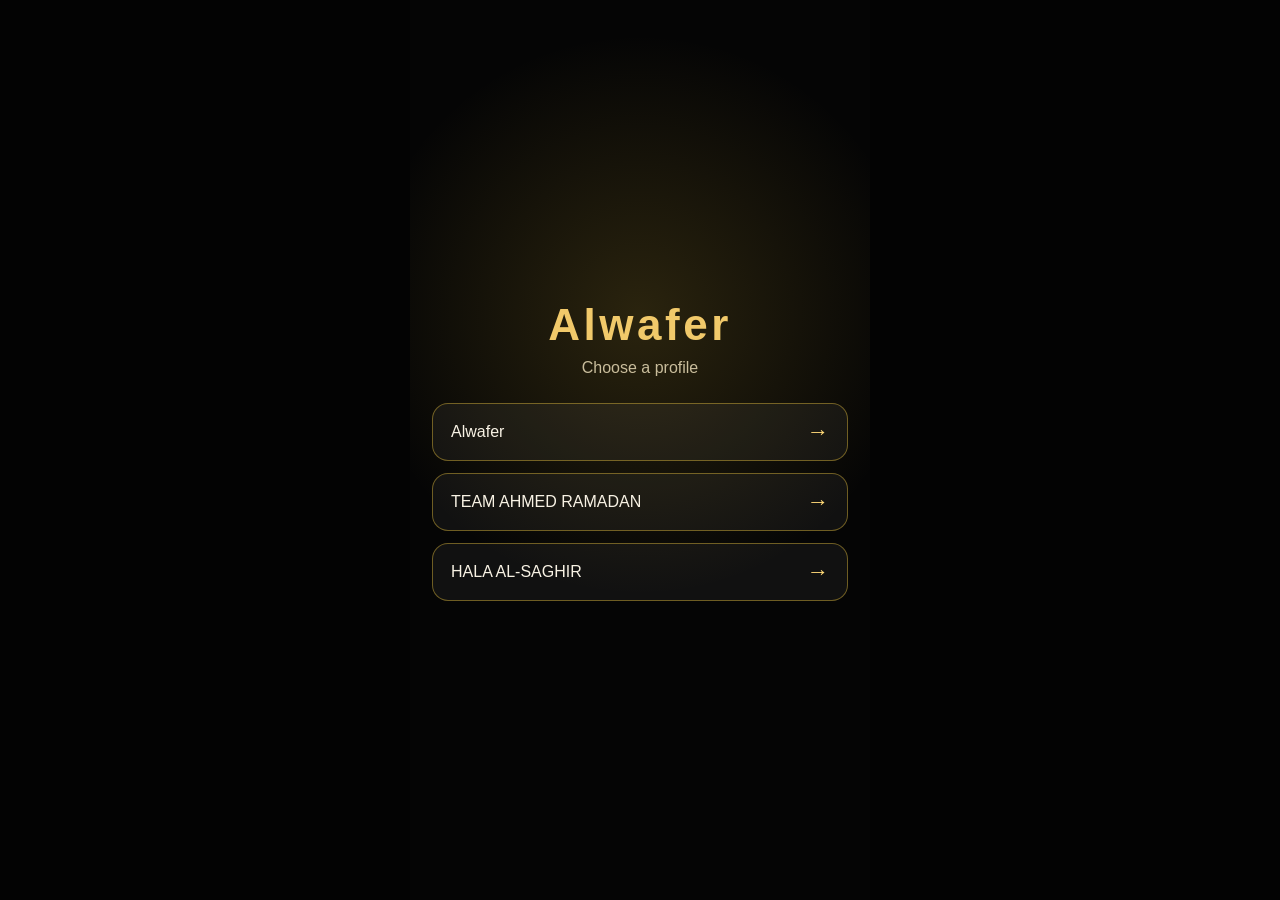
==== commit 03dca6bb: "Correct public brand to connected Alwafer spelling" ====
--- a/index.html
+++ b/index.html
@@ -5,9 +5,9 @@
   <meta name="viewport" content="width=device-width, initial-scale=1, viewport-fit=cover" />
   <meta name="theme-color" content="#050506" />
   <meta name="color-scheme" content="dark" />
-  <link rel="icon" href="/assets/alwefer-mark.svg" type="image/svg+xml"><title>Al Wafer</title>
-  <meta name="description" content="Official Al Wafer public links, creator channels, and portfolio access." />
-  <meta property="og:title" content="Al Wafer" />
+  <link rel="icon" href="/assets/alwefer-mark.svg" type="image/svg+xml"><title>Alwafer</title>
+  <meta name="description" content="Official Alwafer public links, creator channels, and portfolio access." />
+  <meta property="og:title" content="Alwafer" />
   <meta property="og:description" content="Official links, channels, and portfolio access." />
   <meta property="og:type" content="website" />
   <meta property="og:image" content="/assets/alwefer-mark.svg" />
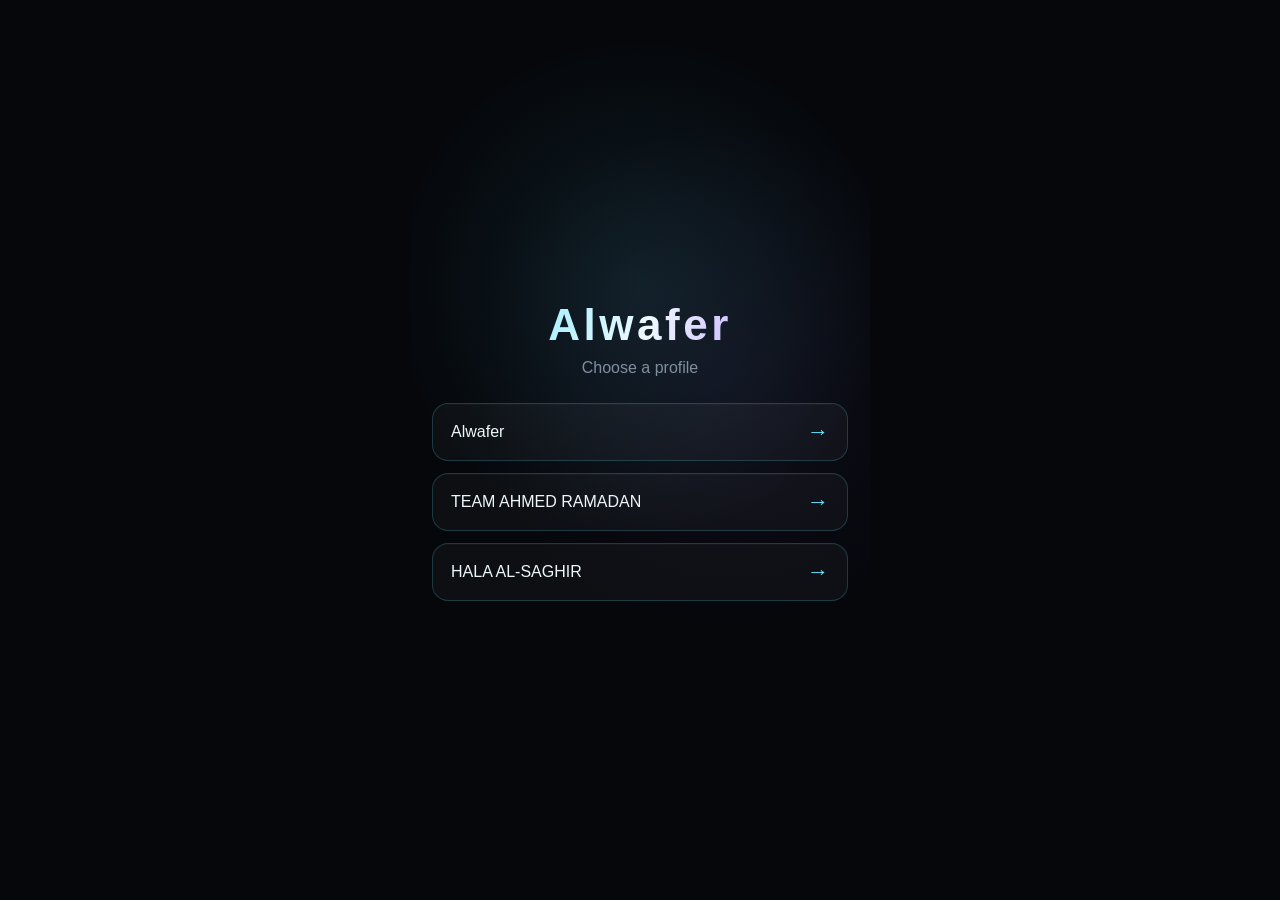
==== commit 495e60bd: "Align Link Hub browser chrome with modern portfolio theme" ====
--- a/index.html
+++ b/index.html
@@ -3,7 +3,7 @@
 <head>
   <meta charset="utf-8" />
   <meta name="viewport" content="width=device-width, initial-scale=1, viewport-fit=cover" />
-  <meta name="theme-color" content="#050506" />
+  <meta name="theme-color" content="#05070b" />
   <meta name="color-scheme" content="dark" />
   <link rel="icon" href="/assets/alwefer-mark.svg" type="image/svg+xml"><title>Alwafer</title>
   <meta name="description" content="Official Alwafer public links, creator channels, and portfolio access." />
--- a/styles.css
+++ b/styles.css
@@ -289,3 +289,124 @@
 @media (prefers-reduced-motion: reduce) {
   * { animation: none !important; transition: none !important; }
 }
+
+
+/* === 2026 Alwafer modern theme: aligned with portfolio visual system === */
+:root{
+  --hub-bg:#05070b;
+  --hub-panel:#0b1018;
+  --hub-panel-2:#080d14;
+  --hub-text:#f4f7fa;
+  --hub-muted:#91a0af;
+  --hub-line:rgba(255,255,255,.10);
+  --hub-cyan:#5de6ff;
+  --hub-violet:#a974ff;
+  --hub-mint:#75ffc8;
+}
+html,body{background:var(--hub-bg)}
+body{color:var(--hub-text)}
+.public-dashboard{
+  background:
+    radial-gradient(circle at 18% 8%,rgba(93,230,255,.10),transparent 26rem),
+    radial-gradient(circle at 82% 0%,rgba(169,116,255,.10),transparent 24rem),
+    linear-gradient(180deg,#05070b 0%,#070b11 48%,#05070b 100%);
+}
+.dashboard-card{
+  background:
+    radial-gradient(ellipse at 50% 20%,rgba(93,230,255,.065),transparent 34%),
+    linear-gradient(180deg,rgba(11,16,24,.96),rgba(5,8,13,.985));
+  border-left:1px solid rgba(93,230,255,.12);
+  border-right:1px solid rgba(169,116,255,.10);
+  box-shadow:0 0 0 1px rgba(255,255,255,.025),0 28px 90px rgba(0,0,0,.46);
+}
+.dashboard-card::before{
+  border-color:rgba(93,230,255,.13);
+  box-shadow:inset 0 0 80px rgba(93,230,255,.045),0 0 90px rgba(169,116,255,.025);
+}
+.dashboard-card::after{
+  background-image:radial-gradient(circle,rgba(93,230,255,.30) 0 1px,transparent 1px);
+  opacity:.055;
+}
+.language-pill{
+  border-color:rgba(93,230,255,.28);
+  color:#dff8ff;
+  background:rgba(8,14,21,.62);
+  box-shadow:inset 0 1px 0 rgba(255,255,255,.03);
+  backdrop-filter:blur(12px);
+}
+.language-pill .divider{color:#607083}
+.dash-button:focus-visible,.region-chip:focus-visible{outline-color:var(--hub-cyan)}
+.profile-avatar{
+  background:linear-gradient(135deg,var(--hub-cyan),#8fb0ff 46%,var(--hub-violet));
+  box-shadow:0 0 42px rgba(93,230,255,.18),0 0 0 5px rgba(0,0,0,.36);
+}
+.profile-image{background:#071018}
+.profile-title{
+  color:#eefaff;
+  background:linear-gradient(110deg,var(--hub-cyan),#e8f5ff 48%,var(--hub-violet));
+  -webkit-background-clip:text;
+  background-clip:text;
+  -webkit-text-fill-color:transparent;
+  text-shadow:none;
+}
+.gold-divider{background:linear-gradient(90deg,transparent,rgba(93,230,255,.66),rgba(169,116,255,.48),transparent)}
+.gold-divider::after{color:var(--hub-mint);text-shadow:0 0 14px rgba(117,255,200,.38)}
+.profile-tagline{color:#b4c2cf}
+.dash-button{
+  border-color:rgba(255,255,255,.10);
+  background:linear-gradient(135deg,rgba(255,255,255,.045),rgba(255,255,255,.012));
+  color:#edf6fb;
+  box-shadow:inset 0 1px 0 rgba(255,255,255,.035),0 10px 28px rgba(0,0,0,.28);
+}
+.dash-button:not(.is-disabled):hover{
+  border-color:rgba(93,230,255,.48);
+  background:linear-gradient(135deg,rgba(93,230,255,.075),rgba(169,116,255,.035));
+  box-shadow:inset 0 1px 0 rgba(255,255,255,.05),0 16px 34px rgba(0,0,0,.34),0 0 24px rgba(93,230,255,.05);
+}
+.dash-icon{
+  color:#061019;
+  background:linear-gradient(135deg,#dff8ff,var(--hub-cyan) 46%,#9a8cff);
+  box-shadow:0 0 18px rgba(93,230,255,.10);
+}
+.dash-label-sub{color:#87dff0}
+.dash-chevron{color:var(--hub-cyan)}
+.section-divider{background:linear-gradient(90deg,transparent,rgba(93,230,255,.46),rgba(169,116,255,.34),transparent)}
+.regions-title{color:#dff8ff}
+.region-chip{
+  border-color:rgba(93,230,255,.23);
+  background:rgba(255,255,255,.025);
+  color:#aeefff;
+}
+.region-chip:not(.is-disabled):hover{
+  border-color:rgba(93,230,255,.48);
+  background:rgba(93,230,255,.07);
+}
+.powered{color:#5f6d7c}
+.selector-shell{
+  background:
+    radial-gradient(circle at 50% 32%,rgba(93,230,255,.10),transparent 250px),
+    radial-gradient(circle at 70% 42%,rgba(169,116,255,.06),transparent 260px),
+    #05070b;
+}
+.selector-title{
+  color:#eefaff;
+  background:linear-gradient(110deg,var(--hub-cyan),#eff9ff 52%,var(--hub-violet));
+  -webkit-background-clip:text;
+  background-clip:text;
+  -webkit-text-fill-color:transparent;
+}
+.selector-subtitle{color:#7f8f9f}
+.selector-item{
+  color:#edf6fb;
+  background:rgba(255,255,255,.035);
+  border-color:rgba(93,230,255,.20);
+  box-shadow:inset 0 1px 0 rgba(255,255,255,.025);
+  transition:transform .18s ease,border-color .18s ease,background .18s ease;
+}
+.selector-item:hover{
+  transform:translateY(-1px);
+  border-color:rgba(93,230,255,.48);
+  background:linear-gradient(135deg,rgba(93,230,255,.07),rgba(169,116,255,.035));
+}
+.selector-arrow{color:var(--hub-cyan)}
+
